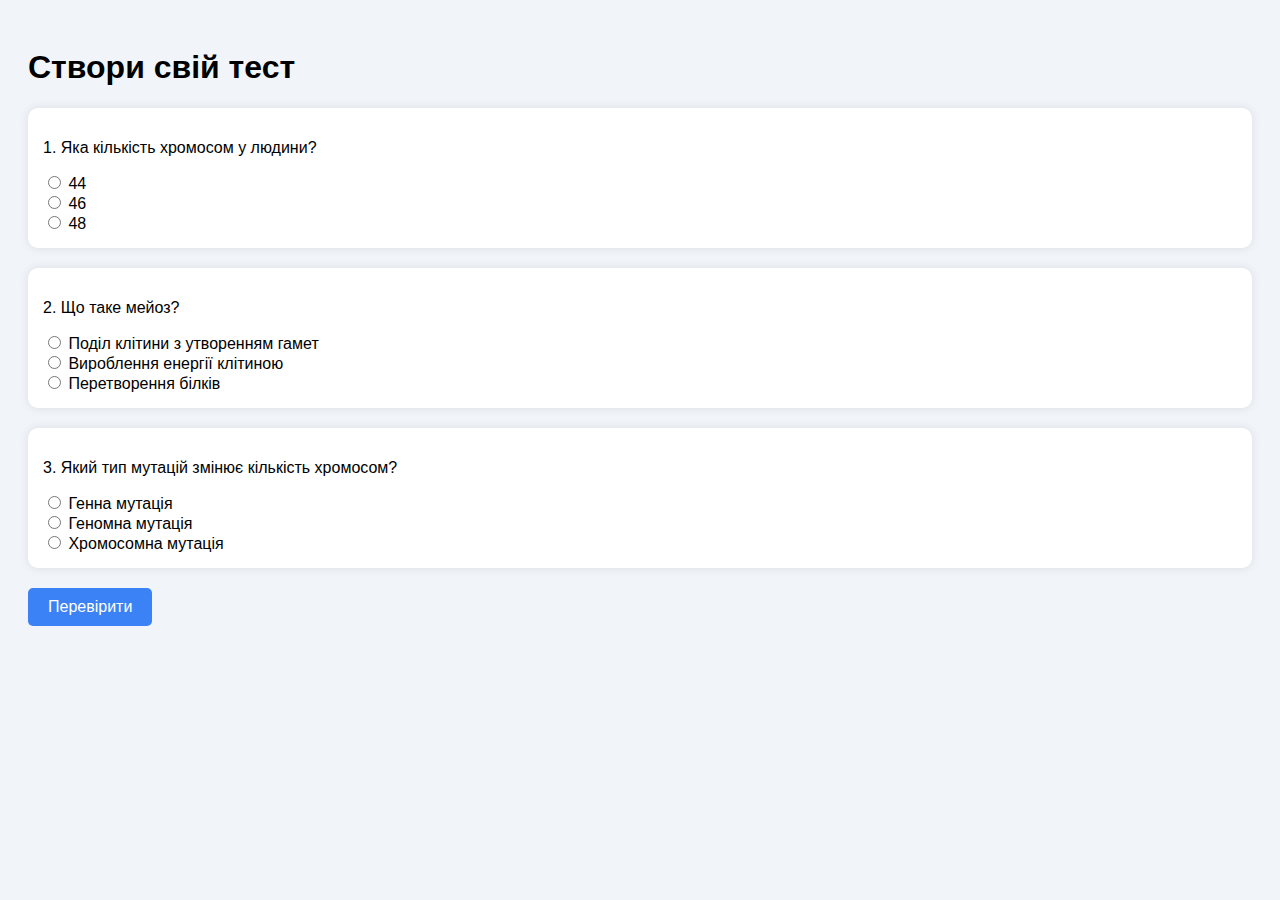
==== index.html @ e14b6935 "initial file import" ====
<!DOCTYPE html>
<html lang="uk">
<head>
  <meta charset="UTF-8">
  <title>Інтерактивний Тест</title>
  <style>
    body {
      font-family: Arial, sans-serif;
      background-color: #f1f5f9;
      padding: 20px;
    }
    .question {
      margin-bottom: 20px;
      padding: 15px;
      background: #ffffff;
      border-radius: 10px;
      box-shadow: 0 0 10px rgba(0,0,0,0.1);
    }
    button {
      padding: 10px 20px;
      font-size: 16px;
      border: none;
      border-radius: 5px;
      background-color: #3b82f6;
      color: white;
      cursor: pointer;
    }
    #result {
      margin-top: 20px;
      font-weight: bold;
      font-size: 18px;
    }
  </style>
</head>
<body>
  <h1>Створи свій тест</h1>

  <div class="question">
    <p>1. Яка кількість хромосом у людини?</p>
    <input type="radio" name="q1" value="0"> 44<br>
    <input type="radio" name="q1" value="1"> 46<br>
    <input type="radio" name="q1" value="0"> 48<br>
  </div>

  <div class="question">
    <p>2. Що таке мейоз?</p>
    <input type="radio" name="q2" value="1"> Поділ клітини з утворенням гамет<br>
    <input type="radio" name="q2" value="0"> Вироблення енергії клітиною<br>
    <input type="radio" name="q2" value="0"> Перетворення білків<br>
  </div>

  <div class="question">
    <p>3. Який тип мутацій змінює кількість хромосом?</p>
    <input type="radio" name="q3" value="0"> Генна мутація<br>
    <input type="radio" name="q3" value="1"> Геномна мутація<br>
    <input type="radio" name="q3" value="0"> Хромосомна мутація<br>
  </div>

  <button onclick="checkAnswers()">Перевірити</button>
  <div id="result"></div>

  <script>
    function checkAnswers() {
      let score = 0;
      const total = 3;

      for (let i = 1; i <= total; i++) {
        const answer = document.querySelector('input[name="q' + i + '"]:checked');
        if (answer && answer.value === "1") {
          score++;
        }
      }

      document.getElementById('result').textContent = `Ваш результат: ${score} з ${total}`;
    }
  </script>
</body>
</html>
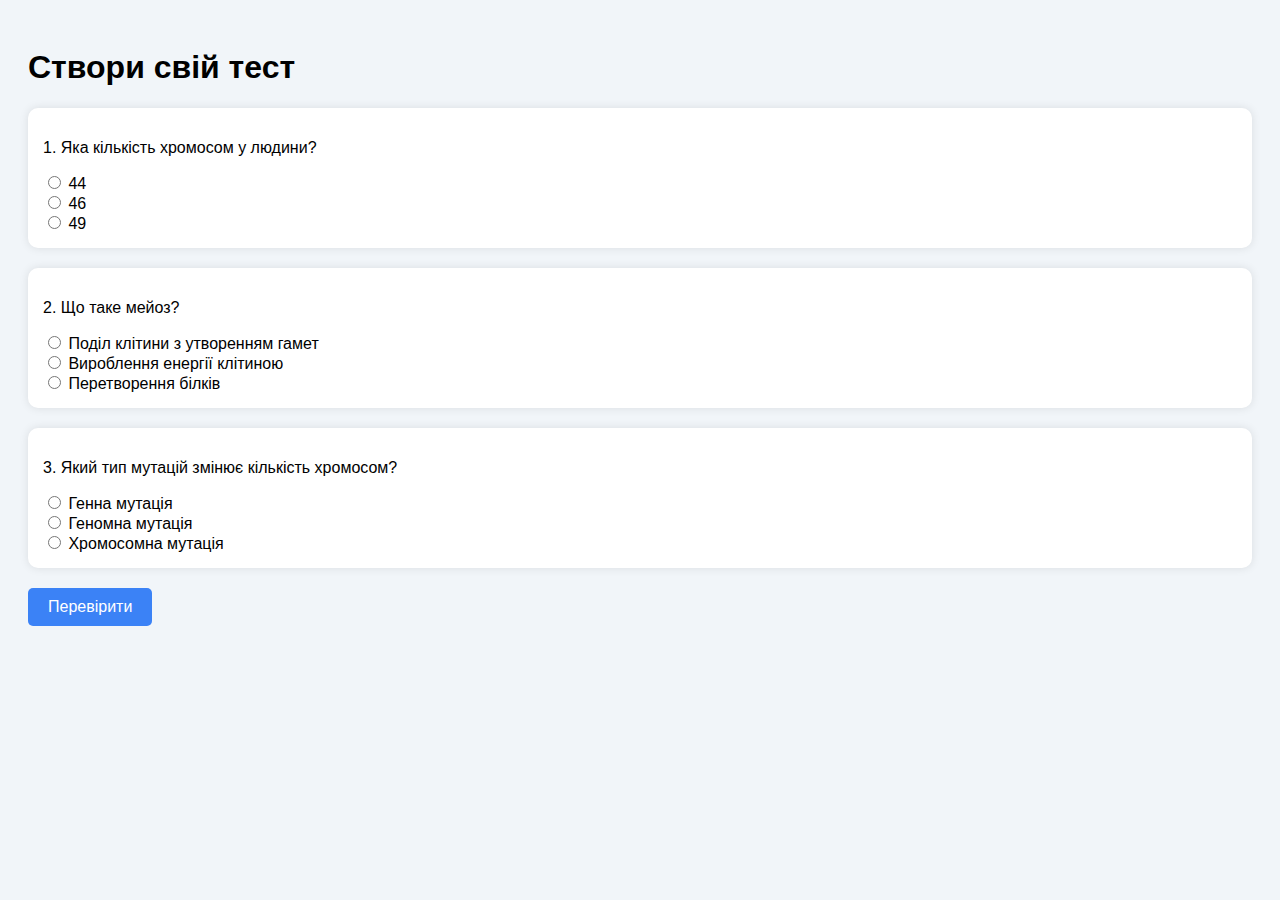
==== commit 9f7c766d: "Initial import" ====
--- a/index.html
+++ b/index.html
@@ -39,7 +39,7 @@
     <p>1. Яка кількість хромосом у людини?</p>
     <input type="radio" name="q1" value="0"> 44<br>
     <input type="radio" name="q1" value="1"> 46<br>
-    <input type="radio" name="q1" value="0"> 48<br>
+    <input type="radio" name="q1" value="0"> 49<br>
   </div>
 
   <div class="question">
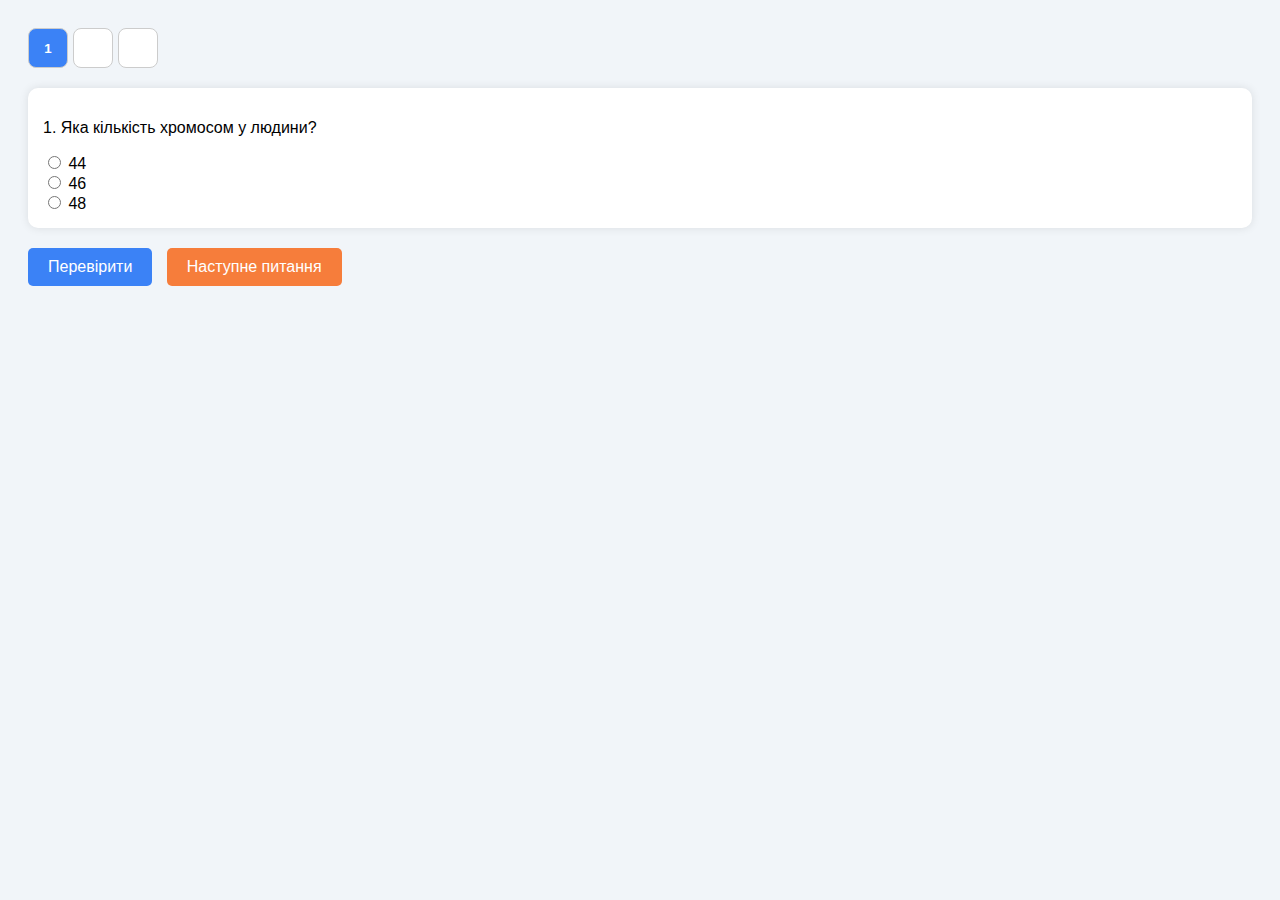
==== commit 8c932b31: "Small changes" ====
--- a/index.html
+++ b/index.html
@@ -9,14 +9,46 @@
       background-color: #f1f5f9;
       padding: 20px;
     }
+    .nav {
+      display: flex;
+      flex-wrap: wrap;
+      gap: 5px;
+      margin-bottom: 20px;
+    }
+    .nav button {
+      width: 40px;
+      height: 40px;
+      border-radius: 8px;
+      border: 0.5px solid #ccc;
+      color: white;
+      font-weight: bold;
+      background-color: white; 
+      cursor: pointer;
+    }
+    .nav button.active {
+      background-color: #3b82f6; 
+      color: white;
+    }
+    .nav button.correct {
+      background-color: #10b981 !important; 
+      color: white;
+    }
+    .nav button.incorrect {
+      background-color: #ef4444 !important; 
+      color: white;
+    }
     .question {
       margin-bottom: 20px;
       padding: 15px;
       background: #ffffff;
       border-radius: 10px;
       box-shadow: 0 0 10px rgba(0,0,0,0.1);
+      display: none;
     }
-    button {
+    .question.active {
+      display: block;
+    }
+    button.main {
       padding: 10px 20px;
       font-size: 16px;
       border: none;
@@ -24,54 +56,111 @@
       background-color: #3b82f6;
       color: white;
       cursor: pointer;
+      margin-right: 10px;
     }
     #result {
       margin-top: 20px;
       font-weight: bold;
       font-size: 18px;
     }
+    button.next {
+      padding: 10px 20px;
+      font-size: 16px;
+      border: none;
+      border-radius: 5px;
+      background-color: #f67d3b;
+      color: white;
+      cursor: pointer;
+      margin-right: 10px;
+    }
   </style>
 </head>
 <body>
-  <h1>Створи свій тест</h1>
+  <div class="nav" id="taskNav"></div>
 
-  <div class="question">
-    <p>1. Яка кількість хромосом у людини?</p>
-    <input type="radio" name="q1" value="0"> 44<br>
-    <input type="radio" name="q1" value="1"> 46<br>
-    <input type="radio" name="q1" value="0"> 49<br>
+  <div id="questions">
+    <div class="question active">
+      <p>1. Яка кількість хромосом у людини?</p>
+      <input type="radio" name="q1" value="0"> 44<br>
+      <input type="radio" name="q1" value="1"> 46<br>
+      <input type="radio" name="q1" value="0"> 48<br>
+    </div>
+
+    <div class="question">
+      <p>2. Що таке мейоз?</p>
+      <input type="radio" name="q2" value="1"> Поділ клітини з утворенням гамет<br>
+      <input type="radio" name="q2" value="0"> Вироблення енергії клітиною<br>
+      <input type="radio" name="q2" value="0"> Перетворення білків<br>
+    </div>
+
+    <div class="question">
+      <p>3. Який тип мутацій змінює кількість хромосом?</p>
+      <input type="radio" name="q3" value="0"> Генна мутація<br>
+      <input type="radio" name="q3" value="1"> Геномна мутація<br>
+      <input type="radio" name="q3" value="0"> Хромосомна мутація<br>
+    </div>
   </div>
 
-  <div class="question">
-    <p>2. Що таке мейоз?</p>
-    <input type="radio" name="q2" value="1"> Поділ клітини з утворенням гамет<br>
-    <input type="radio" name="q2" value="0"> Вироблення енергії клітиною<br>
-    <input type="radio" name="q2" value="0"> Перетворення білків<br>
-  </div>
+  <button class="main" onclick="checkAnswers()">Перевірити</button>
+  <button class="next" onclick="nextQuestion()">Наступне питання</button>
 
-  <div class="question">
-    <p>3. Який тип мутацій змінює кількість хромосом?</p>
-    <input type="radio" name="q3" value="0"> Генна мутація<br>
-    <input type="radio" name="q3" value="1"> Геномна мутація<br>
-    <input type="radio" name="q3" value="0"> Хромосомна мутація<br>
-  </div>
-
-  <button onclick="checkAnswers()">Перевірити</button>
   <div id="result"></div>
 
   <script>
+    const questions = document.querySelectorAll('.question');
+    const nav = document.getElementById('taskNav');
+    const buttons = [];
+    let currentQuestion = 0;
+
+    questions.forEach((q, i) => {
+      const btn = document.createElement('button');
+      btn.textContent = i + 1;
+      btn.onclick = () => showQuestion(i);
+      if (i === 0) btn.classList.add('active');
+      nav.appendChild(btn);
+      buttons.push(btn);
+    });
+
+    function showQuestion(index) {
+      questions.forEach(q => q.classList.remove('active'));
+      questions[index].classList.add('active');
+
+      buttons.forEach(btn => btn.classList.remove('active'));
+      buttons[index].classList.add('active');
+      currentQuestion = index;
+    }
+
     function checkAnswers() {
       let score = 0;
-      const total = 3;
 
-      for (let i = 1; i <= total; i++) {
-        const answer = document.querySelector('input[name="q' + i + '"]:checked');
-        if (answer && answer.value === "1") {
+      questions.forEach((q, i) => {
+        const selected = q.querySelector('input[type="radio"]:checked');
+        const isCorrect = selected && selected.value === "1";
+
+        buttons[i].classList.remove('correct', 'incorrect');
+
+        if (isCorrect) {
           score++;
+          buttons[i].classList.add('correct');
+        } else {
+          buttons[i].classList.add('incorrect');
         }
-      }
+      });
 
-      document.getElementById('result').textContent = `Ваш результат: ${score} з ${total}`;
+      document.getElementById('result').textContent = `Ваш результат: ${score} з ${questions.length}`;
+    }
+
+    function nextQuestion() {
+      // Hide current question
+      questions[currentQuestion].classList.remove('active');
+      buttons[currentQuestion].classList.remove('active');
+
+      // Move to next question
+      currentQuestion = (currentQuestion + 1) % questions.length;
+
+      // Show the next question
+      questions[currentQuestion].classList.add('active');
+      buttons[currentQuestion].classList.add('active');
     }
   </script>
 </body>
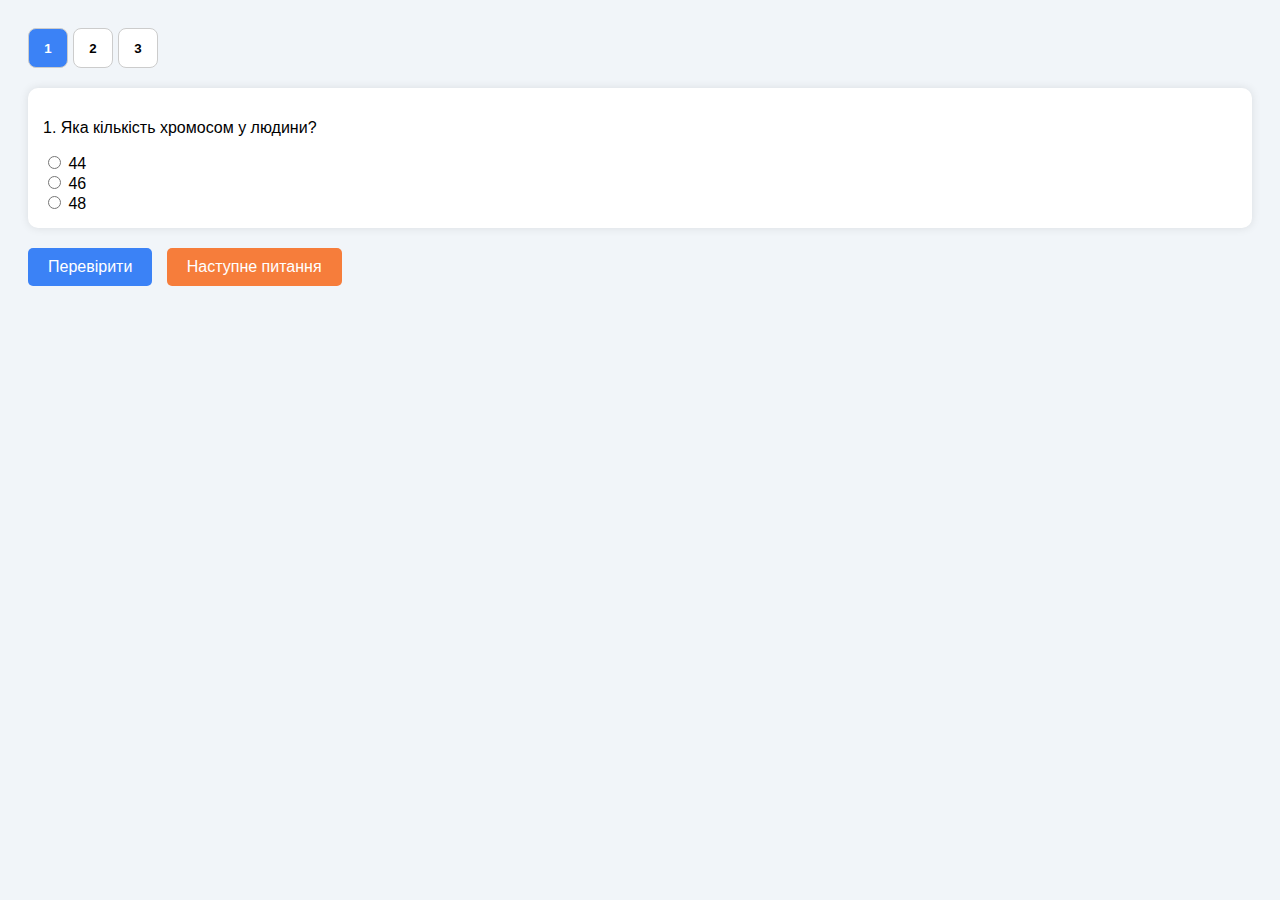
==== commit ffc7cc7f: "`Refactor CSS and JavaScript code: moved styles to separate CSS file and simplified JavaScript code`" ====
--- a/index.html
+++ b/index.html
@@ -3,77 +3,7 @@
 <head>
   <meta charset="UTF-8">
   <title>Інтерактивний Тест</title>
-  <style>
-    body {
-      font-family: Arial, sans-serif;
-      background-color: #f1f5f9;
-      padding: 20px;
-    }
-    .nav {
-      display: flex;
-      flex-wrap: wrap;
-      gap: 5px;
-      margin-bottom: 20px;
-    }
-    .nav button {
-      width: 40px;
-      height: 40px;
-      border-radius: 8px;
-      border: 0.5px solid #ccc;
-      color: white;
-      font-weight: bold;
-      background-color: white; 
-      cursor: pointer;
-    }
-    .nav button.active {
-      background-color: #3b82f6; 
-      color: white;
-    }
-    .nav button.correct {
-      background-color: #10b981 !important; 
-      color: white;
-    }
-    .nav button.incorrect {
-      background-color: #ef4444 !important; 
-      color: white;
-    }
-    .question {
-      margin-bottom: 20px;
-      padding: 15px;
-      background: #ffffff;
-      border-radius: 10px;
-      box-shadow: 0 0 10px rgba(0,0,0,0.1);
-      display: none;
-    }
-    .question.active {
-      display: block;
-    }
-    button.main {
-      padding: 10px 20px;
-      font-size: 16px;
-      border: none;
-      border-radius: 5px;
-      background-color: #3b82f6;
-      color: white;
-      cursor: pointer;
-      margin-right: 10px;
-    }
-    #result {
-      margin-top: 20px;
-      font-weight: bold;
-      font-size: 18px;
-    }
-    button.next {
-      padding: 10px 20px;
-      font-size: 16px;
-      border: none;
-      border-radius: 5px;
-      background-color: #f67d3b;
-      color: white;
-      cursor: pointer;
-      margin-right: 10px;
-    }
-  </style>
+  <link rel="stylesheet" href="style.css">
 </head>
 <body>
   <div class="nav" id="taskNav"></div>
@@ -106,62 +36,8 @@
 
   <div id="result"></div>
 
-  <script>
-    const questions = document.querySelectorAll('.question');
-    const nav = document.getElementById('taskNav');
-    const buttons = [];
-    let currentQuestion = 0;
-
-    questions.forEach((q, i) => {
-      const btn = document.createElement('button');
-      btn.textContent = i + 1;
-      btn.onclick = () => showQuestion(i);
-      if (i === 0) btn.classList.add('active');
-      nav.appendChild(btn);
-      buttons.push(btn);
-    });
-
-    function showQuestion(index) {
-      questions.forEach(q => q.classList.remove('active'));
-      questions[index].classList.add('active');
-
-      buttons.forEach(btn => btn.classList.remove('active'));
-      buttons[index].classList.add('active');
-      currentQuestion = index;
-    }
-
-    function checkAnswers() {
-      let score = 0;
-
-      questions.forEach((q, i) => {
-        const selected = q.querySelector('input[type="radio"]:checked');
-        const isCorrect = selected && selected.value === "1";
-
-        buttons[i].classList.remove('correct', 'incorrect');
-
-        if (isCorrect) {
-          score++;
-          buttons[i].classList.add('correct');
-        } else {
-          buttons[i].classList.add('incorrect');
-        }
-      });
-
-      document.getElementById('result').textContent = `Ваш результат: ${score} з ${questions.length}`;
-    }
-
-    function nextQuestion() {
-      // Hide current question
-      questions[currentQuestion].classList.remove('active');
-      buttons[currentQuestion].classList.remove('active');
-
-      // Move to next question
-      currentQuestion = (currentQuestion + 1) % questions.length;
-
-      // Show the next question
-      questions[currentQuestion].classList.add('active');
-      buttons[currentQuestion].classList.add('active');
-    }
+  <script src="script.js">
+    
   </script>
 </body>
 </html>
--- a/style.css
+++ b/style.css
@@ -0,0 +1,69 @@
+body {
+    font-family: Arial, sans-serif;
+    background-color: #f1f5f9;
+    padding: 20px;
+  }
+  .nav {
+    display: flex;
+    flex-wrap: wrap;
+    gap: 5px;
+    margin-bottom: 20px;
+  }
+  .nav button {
+    width: 40px;
+    height: 40px;
+    border-radius: 8px;
+    border: 0.5px solid #ccc;
+    
+    font-weight: bold;
+    background-color: white; 
+    cursor: pointer;
+  }
+  .nav button.active {
+    background-color: #3b82f6; 
+    color: white;
+  }
+  .nav button.correct {
+    background-color: #10b981 !important; 
+    color: white;
+  }
+  .nav button.incorrect {
+    background-color: #ef4444 !important; 
+    color: white;
+  }
+  .question {
+    margin-bottom: 20px;
+    padding: 15px;
+    background: #ffffff;
+    border-radius: 10px;
+    box-shadow: 0 0 10px rgba(0,0,0,0.1);
+    display: none;
+  }
+  .question.active {
+    display: block;
+  }
+  button.main {
+    padding: 10px 20px;
+    font-size: 16px;
+    border: none;
+    border-radius: 5px;
+    background-color: #3b82f6;
+    color: white;
+    cursor: pointer;
+    margin-right: 10px;
+  }
+  #result {
+    margin-top: 20px;
+    font-weight: bold;
+    font-size: 18px;
+  }
+  button.next {
+    padding: 10px 20px;
+    font-size: 16px;
+    border: none;
+    border-radius: 5px;
+    background-color: #f67d3b;
+    color: white;
+    cursor: pointer;
+    margin-right: 10px;
+  }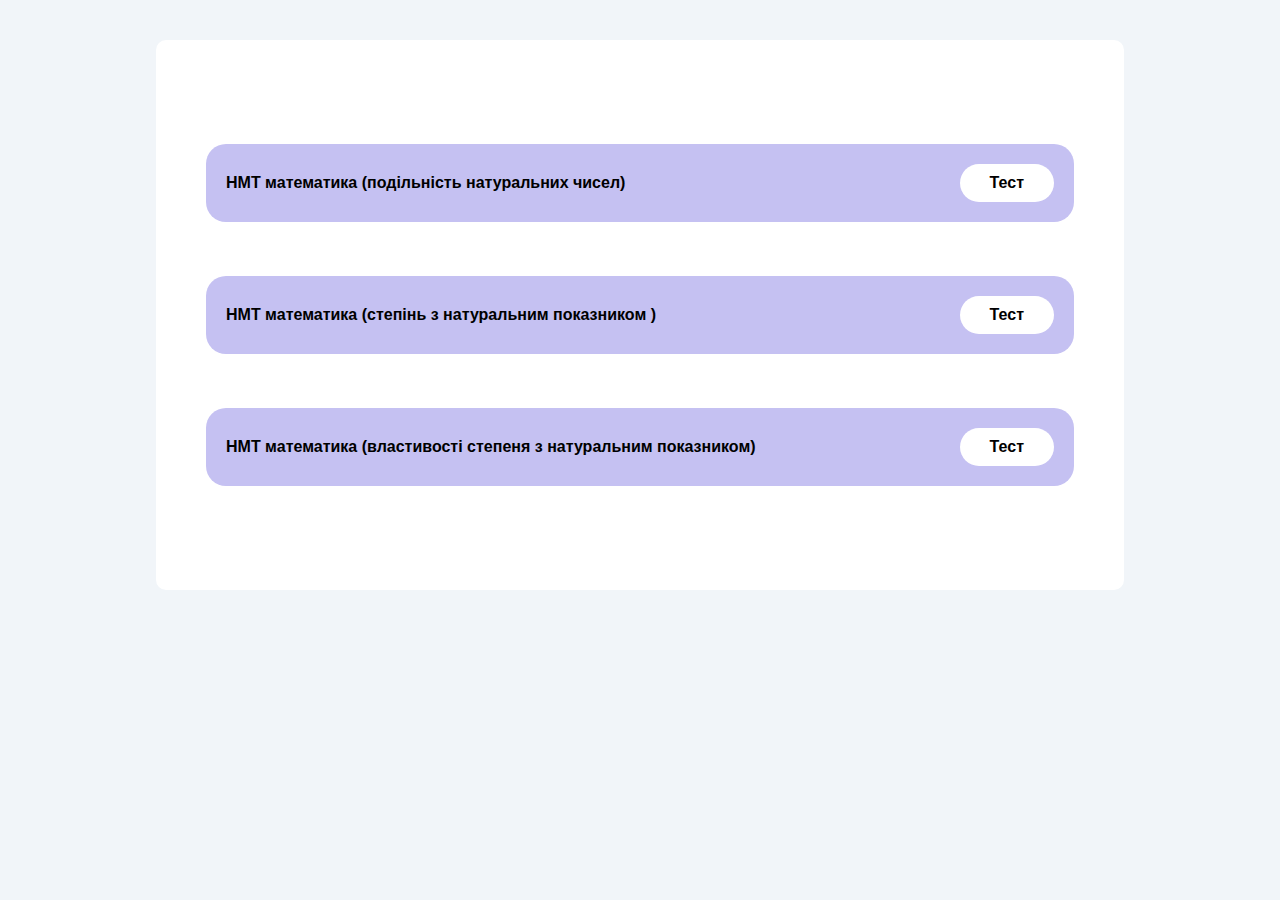
==== commit b1778678: "`Update links to "До усіх тестів" in multiple HTML files to point to "index.html" instead of "alltes" ====
--- a/index.html
+++ b/index.html
@@ -1,43 +1,27 @@
+
 <!DOCTYPE html>
-<html lang="uk">
+<html lang="en">
 <head>
-  <meta charset="UTF-8">
-  <title>Інтерактивний Тест</title>
-  <link rel="stylesheet" href="style.css">
+    <meta charset="UTF-8">
+    <meta name="viewport" content="width=device-width, initial-scale=1.0">
+    <link rel="stylesheet" href="style1.css">
+    <title>Document</title>
 </head>
 <body>
-  <div class="nav" id="taskNav"></div>
-
-  <div id="questions">
-    <div class="question active">
-      <p>1. Яка кількість хромосом у людини?</p>
-      <input type="radio" name="q1" value="0"> 44<br>
-      <input type="radio" name="q1" value="1"> 46<br>
-      <input type="radio" name="q1" value="0"> 48<br>
+    
+    <div class="allTestSection">
+        <div class="test test1">
+            <p>НМТ математика (подільність натуральних чисел)</p>
+            <a href="Test1.html">Тест</a>
+        </div>
+        <div class="test test2">
+            <p>НМТ математика (степінь з натуральним показником )</p>
+            <a href="Test2.html">Тест</a>
+        </div>
+        <div class="test test3">
+            <p>НМТ математика (властивості степеня з натуральним показником)</p>
+            <a href="Test3.html">Тест</a>
+        </div>
     </div>
-
-    <div class="question">
-      <p>2. Що таке мейоз?</p>
-      <input type="radio" name="q2" value="1"> Поділ клітини з утворенням гамет<br>
-      <input type="radio" name="q2" value="0"> Вироблення енергії клітиною<br>
-      <input type="radio" name="q2" value="0"> Перетворення білків<br>
-    </div>
-
-    <div class="question">
-      <p>3. Який тип мутацій змінює кількість хромосом?</p>
-      <input type="radio" name="q3" value="0"> Генна мутація<br>
-      <input type="radio" name="q3" value="1"> Геномна мутація<br>
-      <input type="radio" name="q3" value="0"> Хромосомна мутація<br>
-    </div>
-  </div>
-
-  <button class="main" onclick="checkAnswers()">Перевірити</button>
-  <button class="next" onclick="nextQuestion()">Наступне питання</button>
-
-  <div id="result"></div>
-
-  <script src="script.js">
-    
-  </script>
 </body>
 </html>
--- a/style1.css
+++ b/style1.css
@@ -0,0 +1,46 @@
+*{
+    margin: 0;
+    text-decoration-line: none;
+    color: inherit;
+}
+body {
+    font-family: Arial, sans-serif;
+    background-color: #f1f5f9;
+    padding: 20px;
+  }
+.allTestSection{
+    display: flex;
+    flex-direction: column;
+    justify-content: space-evenly;
+    margin: 0 auto;
+    margin-top: 20px;
+    width: 70%;
+    background-color: white;
+    border-radius: 10px;
+    height: 50vh;
+    padding: 50px;
+}
+.test{
+    display: flex;
+    justify-content: space-between;
+    background-color: #c5c1f2;
+    padding: 20px;
+    border-radius: 20px;
+    font-weight: bold;
+    color: black;
+    align-items: center;
+}
+.test a{
+    padding: 10px 30px;
+    font-size: 16px;
+    border: none;
+    border-radius: 20px;
+    background-color: white;
+    cursor: pointer;
+    text-decoration-line: none;
+    transition: all 0.2s ease;
+}
+.test a:hover{
+    background-color: #8077e2;
+    color: white;
+}